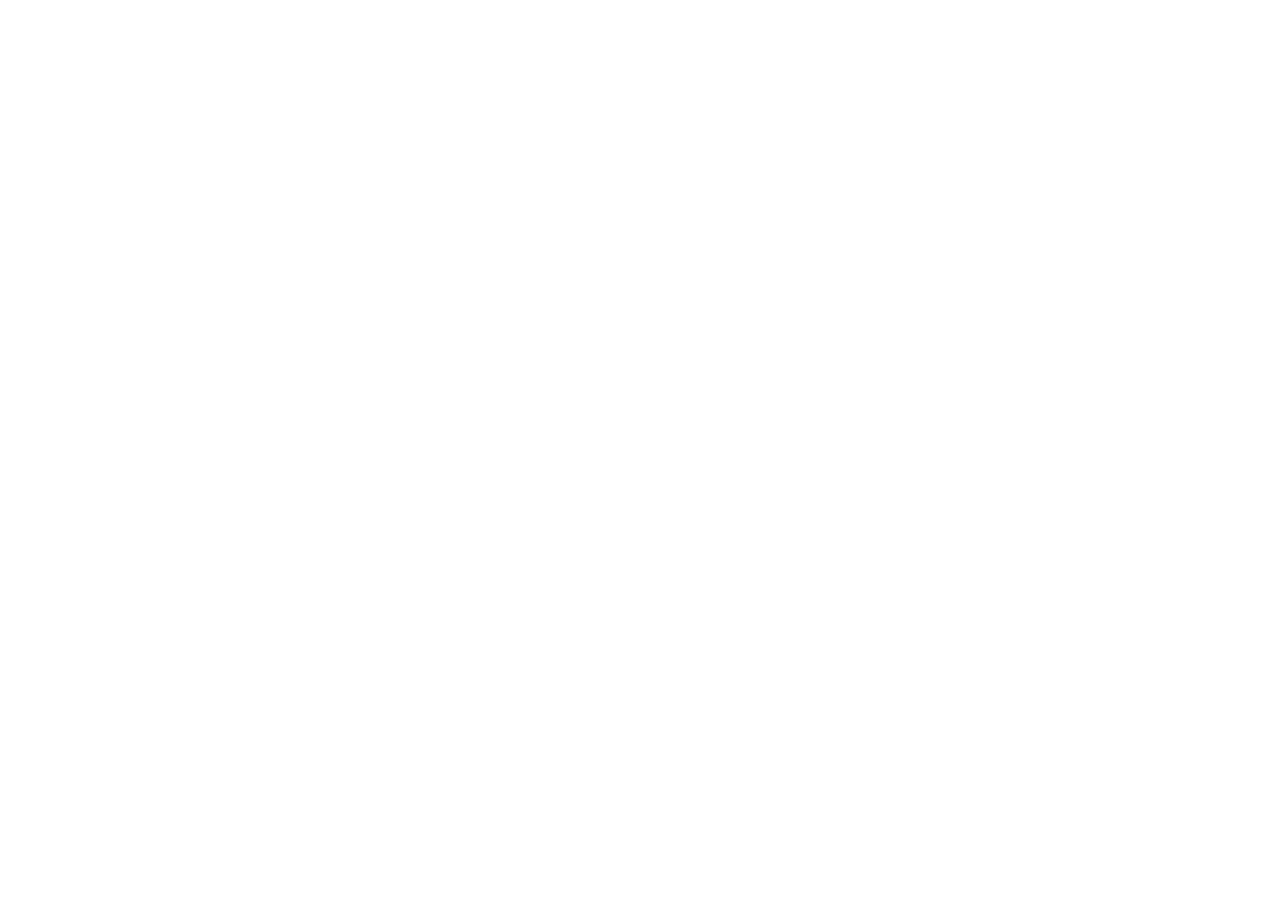
==== 02-JS-Clock/index.html @ 7bb17e3b "add html-css" ====
<!DOCTYPE html>
<html lang="en">
<head>
  <meta charset="UTF-8">
  <title>JS + CSS Clock</title>
</head>
<body>


    <div class="clock">
      <div class="clock-face">
        <div class="hand hour-hand"></div>
        <div class="hand min-hand"></div>
        <div class="hand second-hand"></div>
      </div>
    </div>
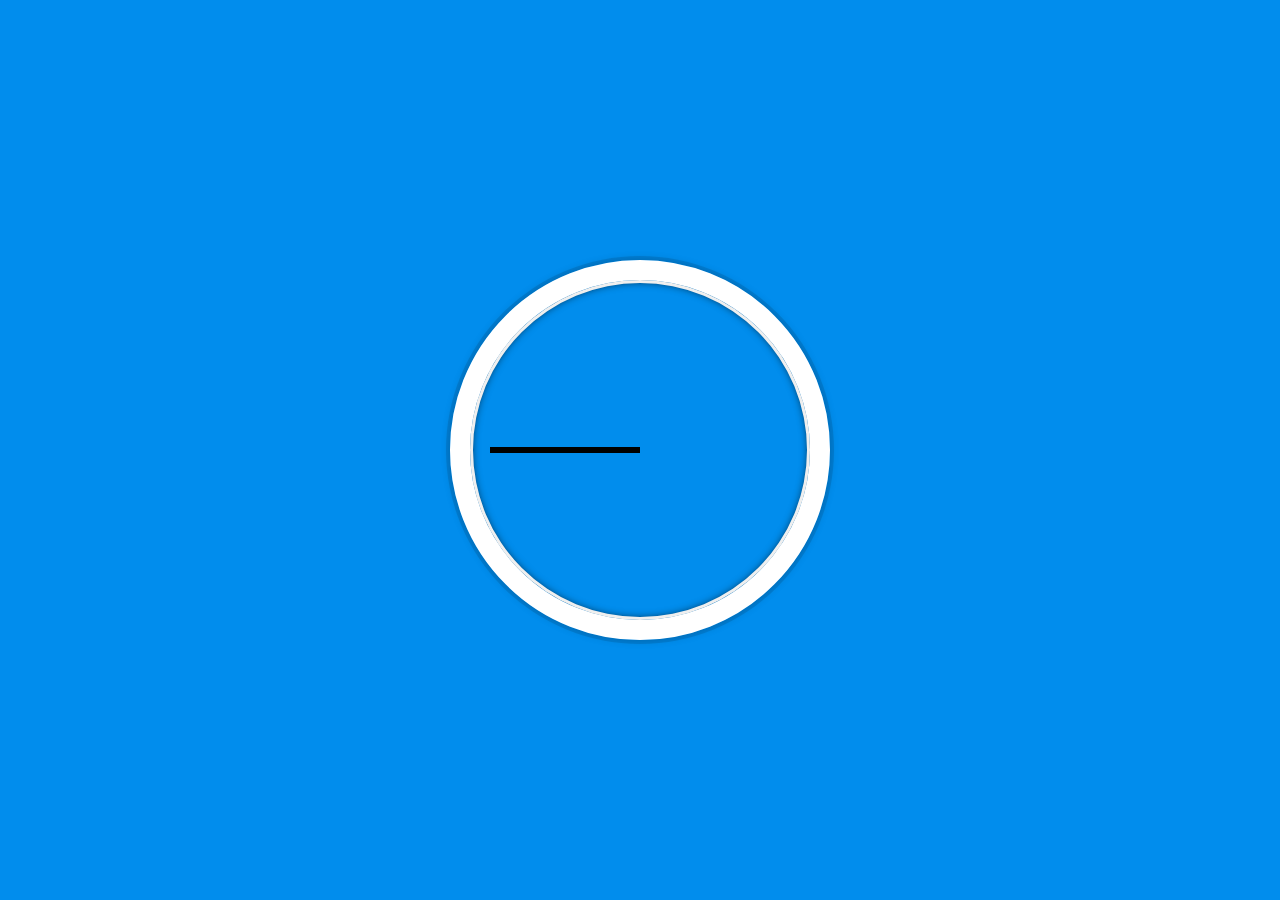
==== commit 93bc5633: "mod/css" ====
--- a/02-JS-Clock/index.html
+++ b/02-JS-Clock/index.html
@@ -2,7 +2,9 @@
 <html lang="en">
 <head>
   <meta charset="UTF-8">
+  <link rel="style.css" href="./assets/style.css">
   <title>JS + CSS Clock</title>
+  
 </head>
 <body>
 
@@ -13,4 +15,57 @@
         <div class="hand min-hand"></div>
         <div class="hand second-hand"></div>
       </div>
-    </div>+    </div>
+
+
+  <style>
+    html {
+      background: #018DED url(https://unsplash.it/1500/1000?image=881&blur=5);
+      background-size: cover;
+      font-family: 'helvetica neue';
+      text-align: center;
+      font-size: 10px;
+    }
+
+    body {
+      margin: 0;
+      font-size: 2rem;
+      display: flex;
+      flex: 1;
+      min-height: 100vh;
+      align-items: center;
+    }
+
+    .clock {
+      width: 30rem;
+      height: 30rem;
+      border: 20px solid white;
+      border-radius: 50%;
+      margin: 50px auto;
+      position: relative;
+      padding: 2rem;
+      box-shadow:
+        0 0 0 4px rgba(0,0,0,0.1),
+        inset 0 0 0 3px #EFEFEF,
+        inset 0 0 10px black,
+        0 0 10px rgba(0,0,0,0.2);
+    }
+
+    .clock-face {
+      position: relative;
+      width: 100%;
+      height: 100%;
+      transform: translateY(-3px); /* account for the height of the clock hands */
+    }
+
+    .hand {
+      width: 50%;
+      height: 6px;
+      background: black;
+      position: absolute;
+      top: 50%;
+    }
+
+  </style>
+  
+</body>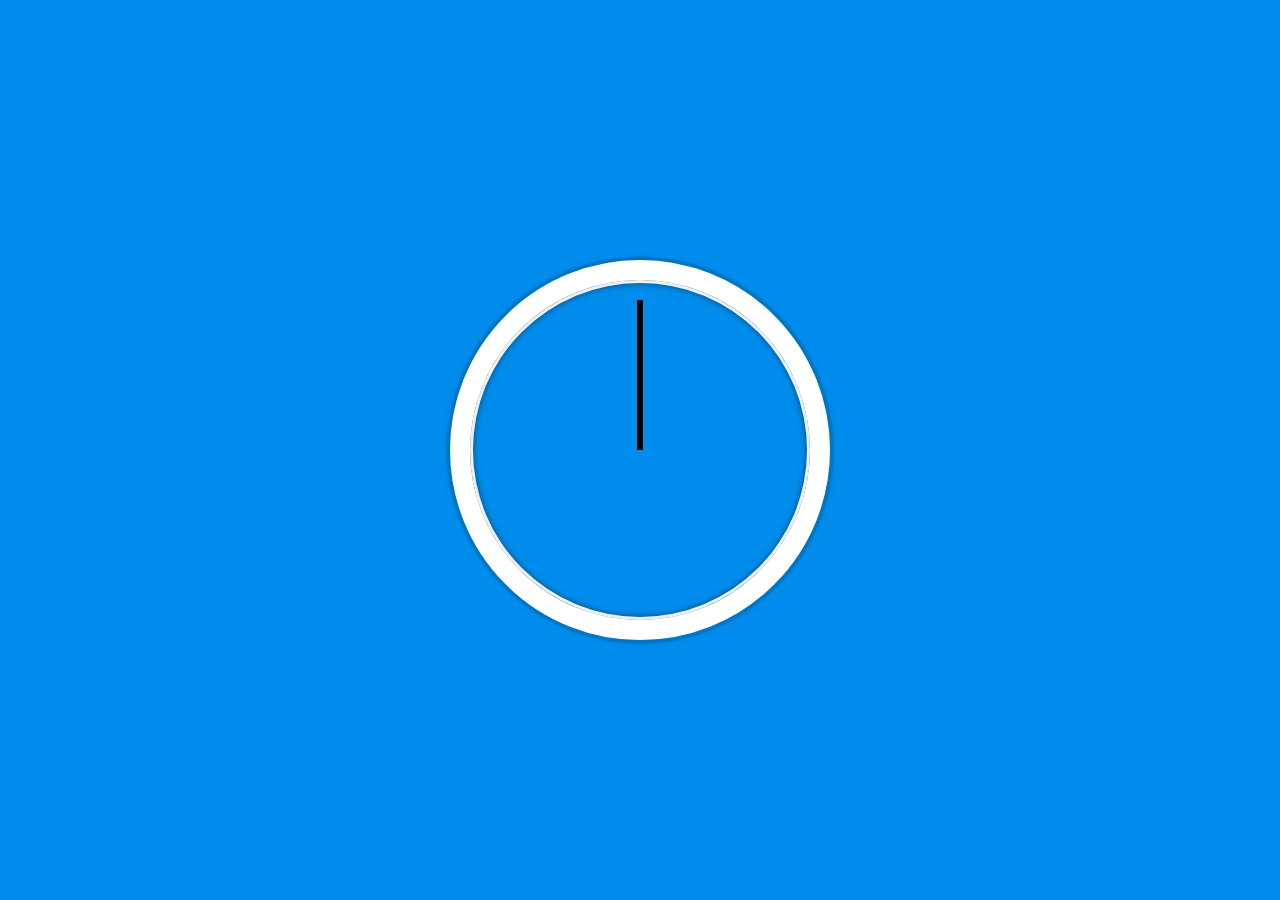
==== commit ce9c4808: "finish day two" ====
--- a/02-JS-Clock/index.html
+++ b/02-JS-Clock/index.html
@@ -64,8 +64,14 @@
       background: black;
       position: absolute;
       top: 50%;
+      transform-origin: 100%;
+      transform: rotate(90deg);
+      transition: all 0.05s;
+      transition-timing-function: cubic-bezier(0.1, 2.7, 0.58, 1) ;
     }
 
   </style>
-  
+
+  <script src="./assets/script.js"></script>
+
 </body>